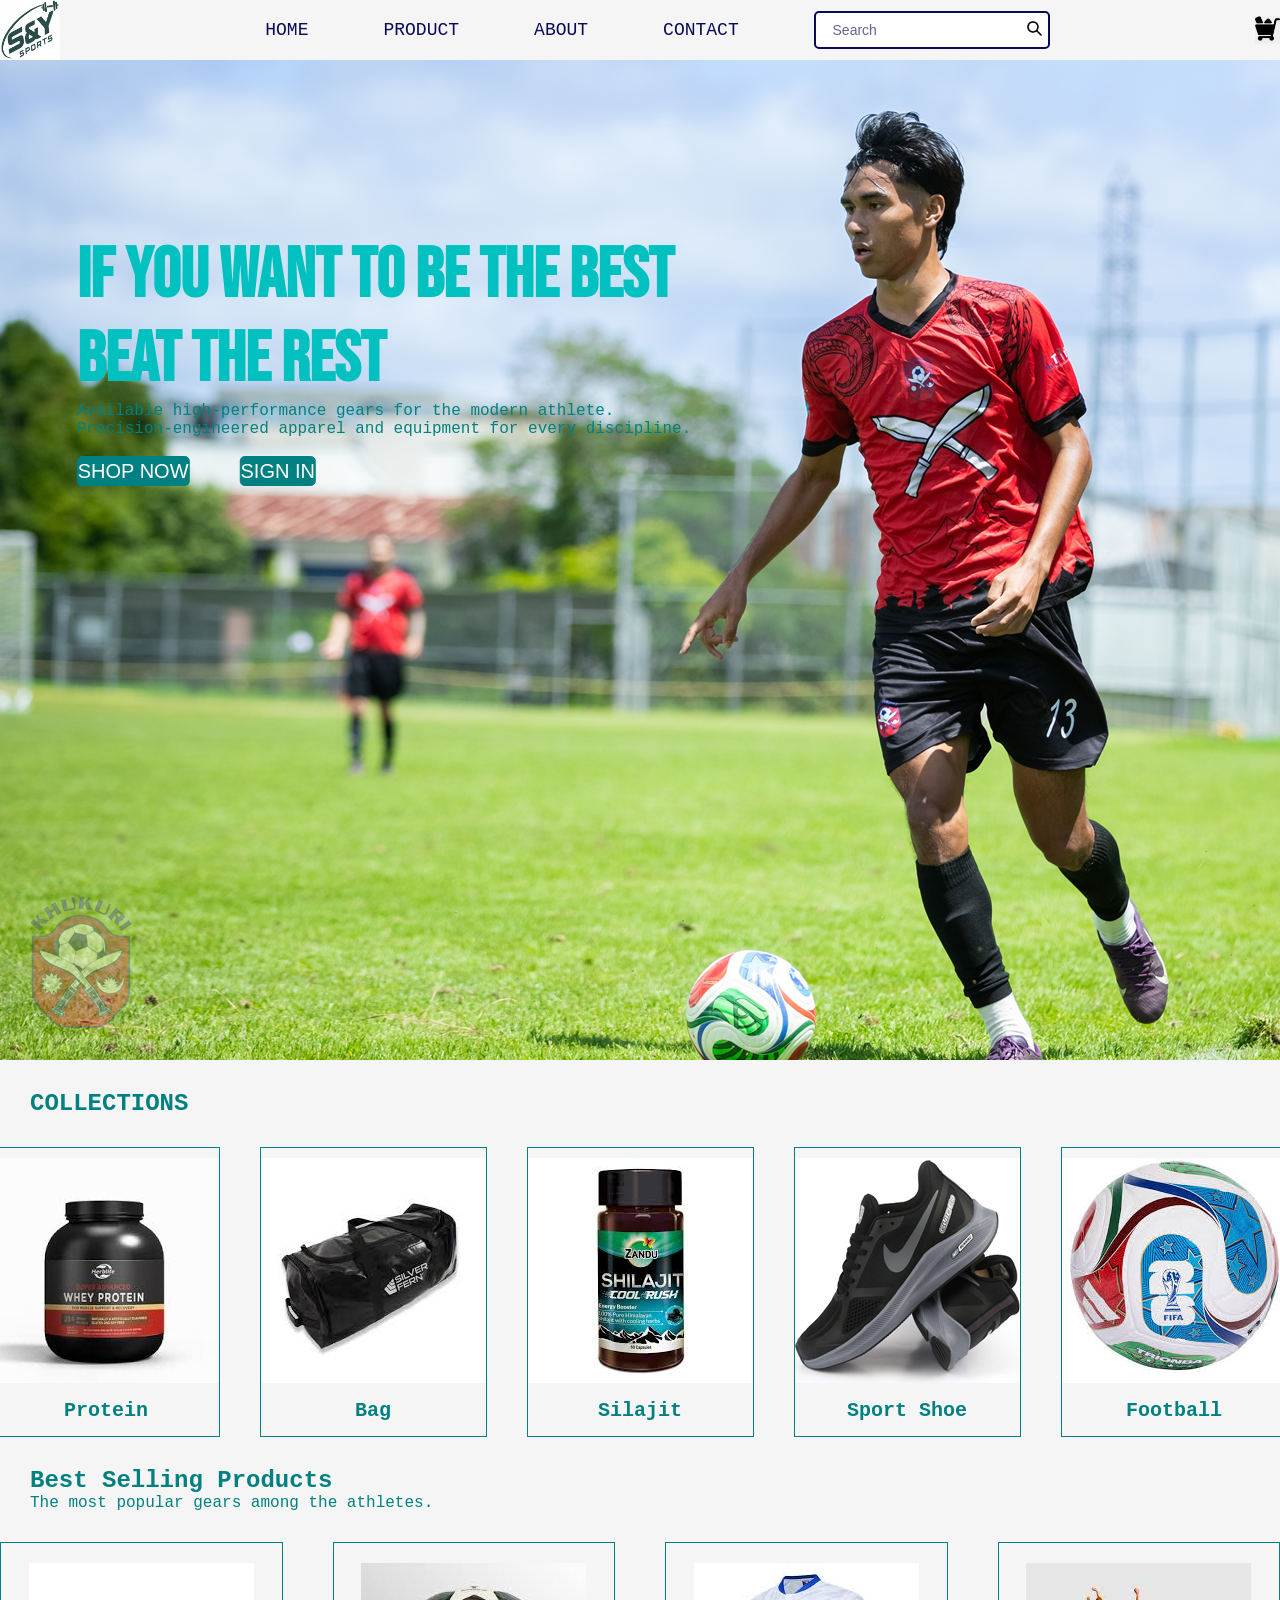
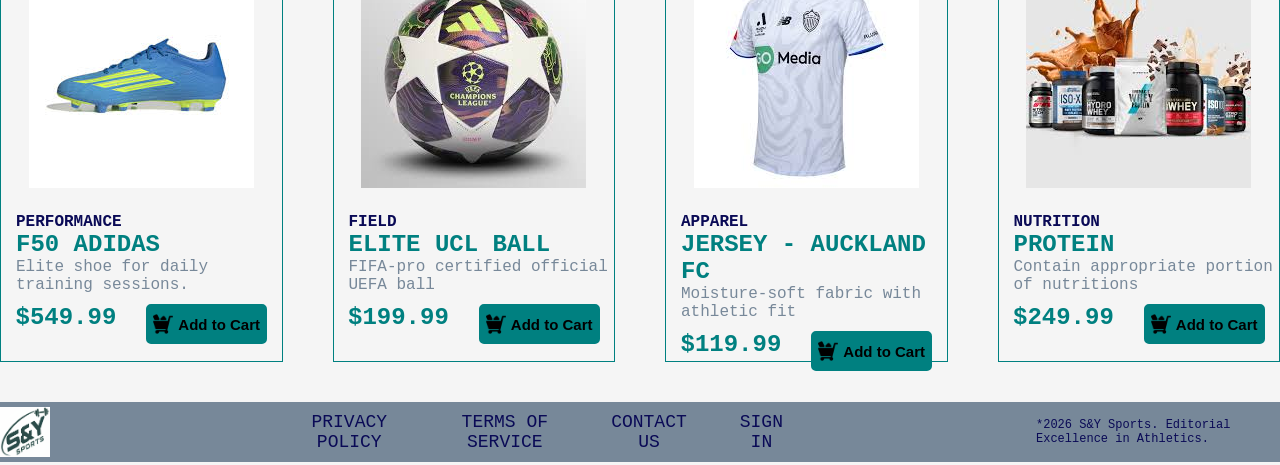
==== index.html @ 65958827 "my first commit" ====
<!DOCTYPE html>
<html lang="en">
<head>
    <meta charset="UTF-8">
    <meta name="viewport" content="width=device-width, initial-scale=1.0">
    <link rel="preconnect" href="https://fonts.googleapis.com">
    <link rel="preconnect" href="https://fonts.gstatic.com" crossorigin>
    <link href="https://fonts.googleapis.com/css2?family=Bebas+Neue&display=swap" rel="stylesheet">
    <link href="https://fonts.googleapis.com/css2?family=Bebas+Neue&family=Roboto:ital,wght@0,100..900;1,100..900&display=swap" rel="stylesheet">
    <title>Document</title>
    <link rel="stylesheet" href="./css/styles.css">
    <link rel="stylesheet" href="./">
</head>
<body>
    <section class="header">

        <img src="./img/logo.png" class="logo">
        
        <a href="./index.html"> HOME </a>
        <a href="#bestselling"> PRODUCT </a>
        <a href="./about.html"> ABOUT </a>
        <a href="./contact.html"> CONTACT </a>

        <div class="search">
            <input type="text" placeholder="  Search  ">
                <button type="submit">
                    <img src="./img/search.png" alt="Search">
                </button>
        </div>

        <button class="cart">
            <img src="./img/cart.png"> 
        </button>
    </section>

   <section class="container">
      <div class="background">
        <div class="content">
                <span>
                IF YOU WANT TO BE THE BEST<br>
                BEAT THE REST
                </span>
             <p>
                Available high-performance gears for the modern athlete. <br>
                Precision-engineered apparel and equipment for every discipline. <br><br>
            </p>
            <div class="btn2">
            <button class="shop">
                <a href="#bestselling">SHOP NOW</a>
            </button>

            <button class="shop">
                <a href="./sign-in.html">SIGN IN</a>
            </button>
            </div>
        </div>
      </div>
   </section>

     <div class="sub-head">
        <h2>
            COLLECTIONS
        </h2>
     </div>

   <section class="collection">
     <div class="box">
        <img src="./img/creatine.jpg">
        <p>Protein</p>
     </div>

    <div class="box">
        <img src="./img/bag.jpg">
        <p>Bag</p>
     </div>

      <div class="box">
        <img src="./img/silajit.jpg">
        <p>Silajit</p>
     </div>

     <div class="box">
        <img src="./img/shoe.png">
        <p>Sport Shoe</p>
     </div>

      <div class="box">
        <img src="./img/football.jpg">
        <p>Football</p>
     </div>
   </section>

     <div class="sub-head">
        <h2>
            Best Selling Products
        </h2>
        <p>
            The most popular gears among the athletes.
        </p>
     </div>
     
     <section id="bestselling" class="bestselling">
        <div class="box1">
            <img src="./img/fshoe.jpg">
            <h4>PERFORMANCE</h4>
            <h2>F50 ADIDAS</h2>
            <p>Elite shoe for daily training sessions.</p>

            <div class="mini-flex">

            <div class="mini">
            <h1>$549.99</h1>
            </div>

            <div class="mini">
            <button class="btn"> 
                <img src="./img/cart.png"> 
                <span>Add to Cart</span>
            </button>
            </div>

            </div>
        </div>

        <div class="box1">
            <img src="./img/football2.jpg">
            <h4>FIELD</h4>
            <h2>ELITE UCL BALL</h2>
            <p>FIFA-pro certified official UEFA ball</p>

            <div class="mini-flex">

            <div class="mini">
            <h1>$199.99</h1>
            </div>

            <div class="mini">
            <button class="btn"> 
                <img src="./img/cart.png"> 
                <span>Add to Cart</span>
            </button>
            </div>

            </div>
        </div>

        <div class="box1">
            <img src="./img/jersey2.jpg">
            <h4>APPAREL</h4>
            <h2>JERSEY - AUCKLAND FC</h2>
            <p>Moisture-soft fabric with athletic fit</p>

            <div class="mini-flex">

            <div class="mini">
            <h1>$119.99</h1>
            </div>

            <div class="mini">
            <button class="btn"> 
                <img src="./img/cart.png"> 
                <span>Add to Cart</span>
            </button>
            </div>

            </div>
        </div>

        <div class="box1">
            <img src="./img/suppliment.jpg">
            <h4>NUTRITION</h4>
            <h2>PROTEIN</h2>
            <p>Contain appropriate portion of nutritions</p>

            <div class="mini-flex">

            <div class="mini">
            <h1>$249.99</h1>
            </div>

            <div class="mini">
            <button class="btn"> 
                <img src="./img/cart.png"> 
                <span>Add to Cart</span>
            </button>
            </div>

            </div>
        </div>

    </section>

<div class="footer">
    <img src="./img/logo.png">

    <a href="">PRIVACY POLICY</a>
    <a href="">TERMS OF SERVICE</a>
    <a href="./contact.html">CONTACT US</a>
    <a href="./sign-in.html">SIGN IN</a>

    <P>*2026 S&Y Sports. Editorial Excellence in Athletics.</P>
</div>

</body>
</html>
---- css/styles.css ----
/* global */
* {
    margin: 0;
    padding: 0;
    box-sizing: border-box;
    scroll-behavior: smooth;
}

/* Whole body*/
body{
    font-family: monospace, "Roboto", sans-serif;
    background-color: whitesmoke;
}

/* Header */
.header{
    display: flex;
    justify-content: center;
    align-items: center;
    gap: 75px;

    height: 60px;
    cursor: pointer;

    background-color: whitesmoke;

   /* position: fixed;
    left: 0;
    top: 0;
    width: 100%;*/
}

.header a {
    text-decoration: none;
    font-size: 18px;
    color: rgb(10, 10, 86);
}

.header a:hover {
    transform: translateY(-4px) scale(1.05);
    transition: transform 0.3s;
    background-color: teal;
    color: white;
    border-radius: 5px;
}

/* Search Bar of the header */
.search {
    display: flex;
    align-items: center;
    gap: 5px;
    background-color: white;
    border-radius: 5px;
    padding: 1px 1px;
    border: 2px solid rgb(10, 10, 86);
}

.search input {
    border: none;
    outline: none;
    padding: 8px;
    font-size: 14px;
    width: 200px;
    background-color: transparent;
    color: rgb(10, 10, 86);
}

.search input::placeholder {
    color: rgb(100, 100, 150);
}

.search button {
    border: none;
    background-color: transparent;
    cursor: pointer;
    padding: 5px;

    img{
        max-height: 15px;
    }
}

.header .cart{
    margin-left: auto;
    border: none;

    img{
        max-height: 25px;
    }
}


.header .logo{
    margin-right: auto;
    max-height: 60px;
}

/* container-box */
.container{
    
    max-height: 1200;
    margin: 0;
    padding: 0px;
}

/*background-image*/
.background{
    background-image: url("../img/bg.png");
    min-height: 1000px;
    background-size: cover;
    background-repeat: no-repeat;
}

/* position of p, h1 and shop */
.content {
    position: absolute;

    top: 40%;
    left: 30%;

    transform: translate(-50%, -50%);
    color: teal;
}

.content span{
    font-family: "Bebas Neue", sans-serif, monospace;
   /* color: rgb(11, 119, 119); */
    filter:brightness(1.5);
    font-size: 70px;
    font-weight: bold;
    max-width: 50%;
}
.content p{
   /*  color: rgb(11, 119, 119); */
}
.btn2{
    display: flex;
    justify-content: left;
    gap: 50px;
}
.shop{
     background-color: teal;
     border: 1px solid teal;
     border-radius: 5px;

     height: 30px;
     width: auto;
}


.shop:hover{
    transform: translateY(-4px) scale(1.05);
    background-color: teal;
    transition: transform 0.3s;
}

.shop a {
     text-decoration: none;
     font-size: 20px;
     color: white;
}

/* Sub-headings*/
.sub-head{
    color: teal;
    margin: 30px;
}

/* flex for collection */

.collection {
    display: flex;
    justify-content: center;
    flex-direction: row;
    gap: 40px;
    background-color: whitesmoke;
}
.collection .box{
    height: 290px;
    width: 250px;
    font-size: 20px;
    color: teal;
    text-align: center;
    border: solid 1px teal;

    img{
        margin-top: 10px;
    }

    img:hover{
        transform: translateY(-4px) scale(1.05);
        transition: transform 0.3s;
    }

    p{
        font-size: 20px;
        font-weight: bold;
        margin: 10px;
    }
}

/* Flex for best selling products*/

.bestselling {
    display: flex;
    justify-content: center;
    flex-direction: row;
    gap: 50px;
    background-color: whitesmoke;
}

.bestselling .box1{
  /*  border: solid, white, 7px; */
    height: 420px;
    width: 320px;
    text-align: center;
    border: solid 1px teal;
}

   .bestselling img{
    margin: 20px;
   }
   
   .bestselling img:hover{
    transform: translateY(-4px) scale(1.05);
    transition: transform 0.3s;
   }

   .bestselling h4{
        color: #0a0a56;
        text-align: left;
        margin-left: 15px;
    }
    .bestselling h2{
        color: #008080;
        text-align: left;
        margin-left: 15px;
    }
    .bestselling p{
        color: lightslategray;
        text-align: left;
        margin-left: 15px;
    }

    /* flex for mini-box (cart and $)*/
    .mini-flex{
        display: inline-flex;
        justify-content: center;
        flex-direction: row;
        gap: 30px;
        margin: 10px;
    }
    .mini h1{
    color: teal;
    }

    .mini .btn{
        display: inline-flex;
        align-items: center;

        width: auto;
        height: 40px;

        border: teal 2px solid;
        border-radius: 5px;

        background-color: teal;
        cursor: pointer;
    }

    .mini .btn:hover{
        transform: translateY(-4px) scale(1.05);
        background-color: teal;
    }

    .mini .btn img{
        height: 20px;
        width: 20px;
        display: block;
        margin: 5px;
    }
    .mini .btn span{
        color: black;
        font-size: 15px;
        font-weight: bold;
        white-space: nowrap;
        margin-right: 5px;
    }

   /* footer section*/
   .footer{
    display: flex;
    justify-content: center;
    align-items: center;

    gap: 50px;
    height: 60px;

    margin-top: 40px;
    cursor: pointer;
    background-color: #778899;

   /* position: fixed;
    left: 0;
    bottom: 0;
    }*/

   }
    
    .footer img{
        height: 50px;
        width: 50px;
        margin-right: 200px;
    }
    .footer a{
        text-decoration: none;
        color: #0a0a56;
        font-size: 18px;
        text-align: center;
    }
    .footer a:hover{
        color: white;
        background-color: teal;
        transform: translateY(-4px) scale(1.05);
        transition: transform 0.3s;
        border-radius: 5px;
    }
    .footer p{
        color:#0a0a56;
        font-size: 12px;
        margin-left: 200px;
    }
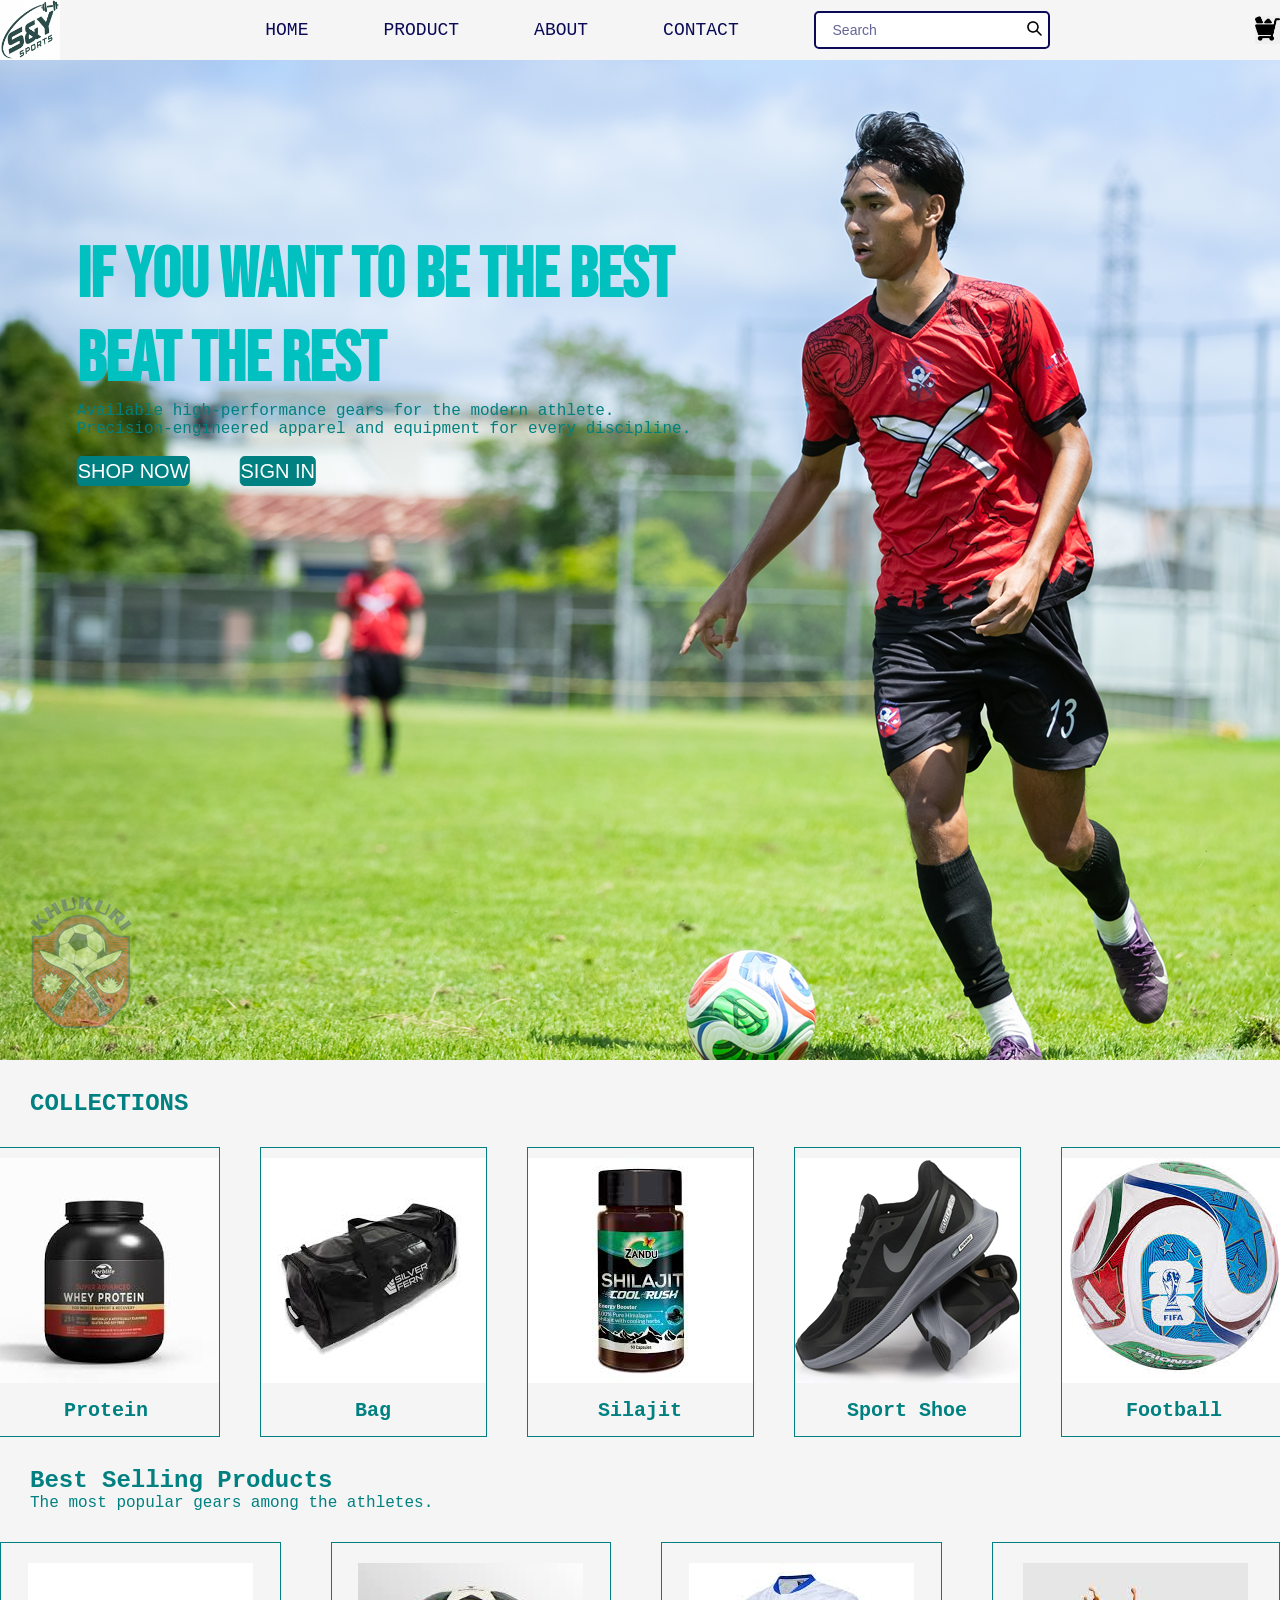
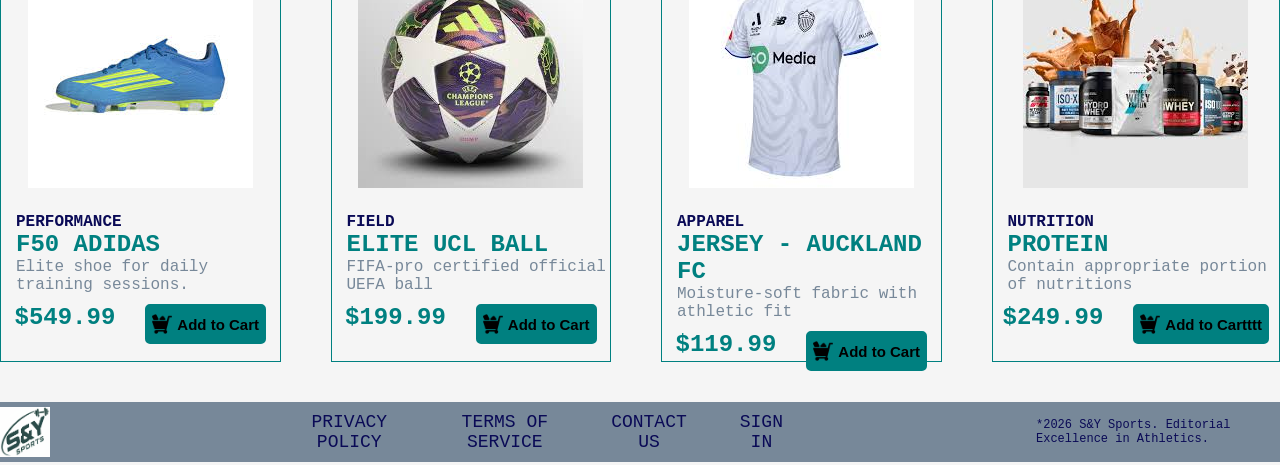
==== commit e5b66e86: "my second commit" ====
--- a/index.html
+++ b/index.html
@@ -182,7 +182,7 @@
             <div class="mini">
             <button class="btn"> 
                 <img src="./img/cart.png"> 
-                <span>Add to Cart</span>
+                <span>Add to Cartttt</span>
             </button>
             </div>
 
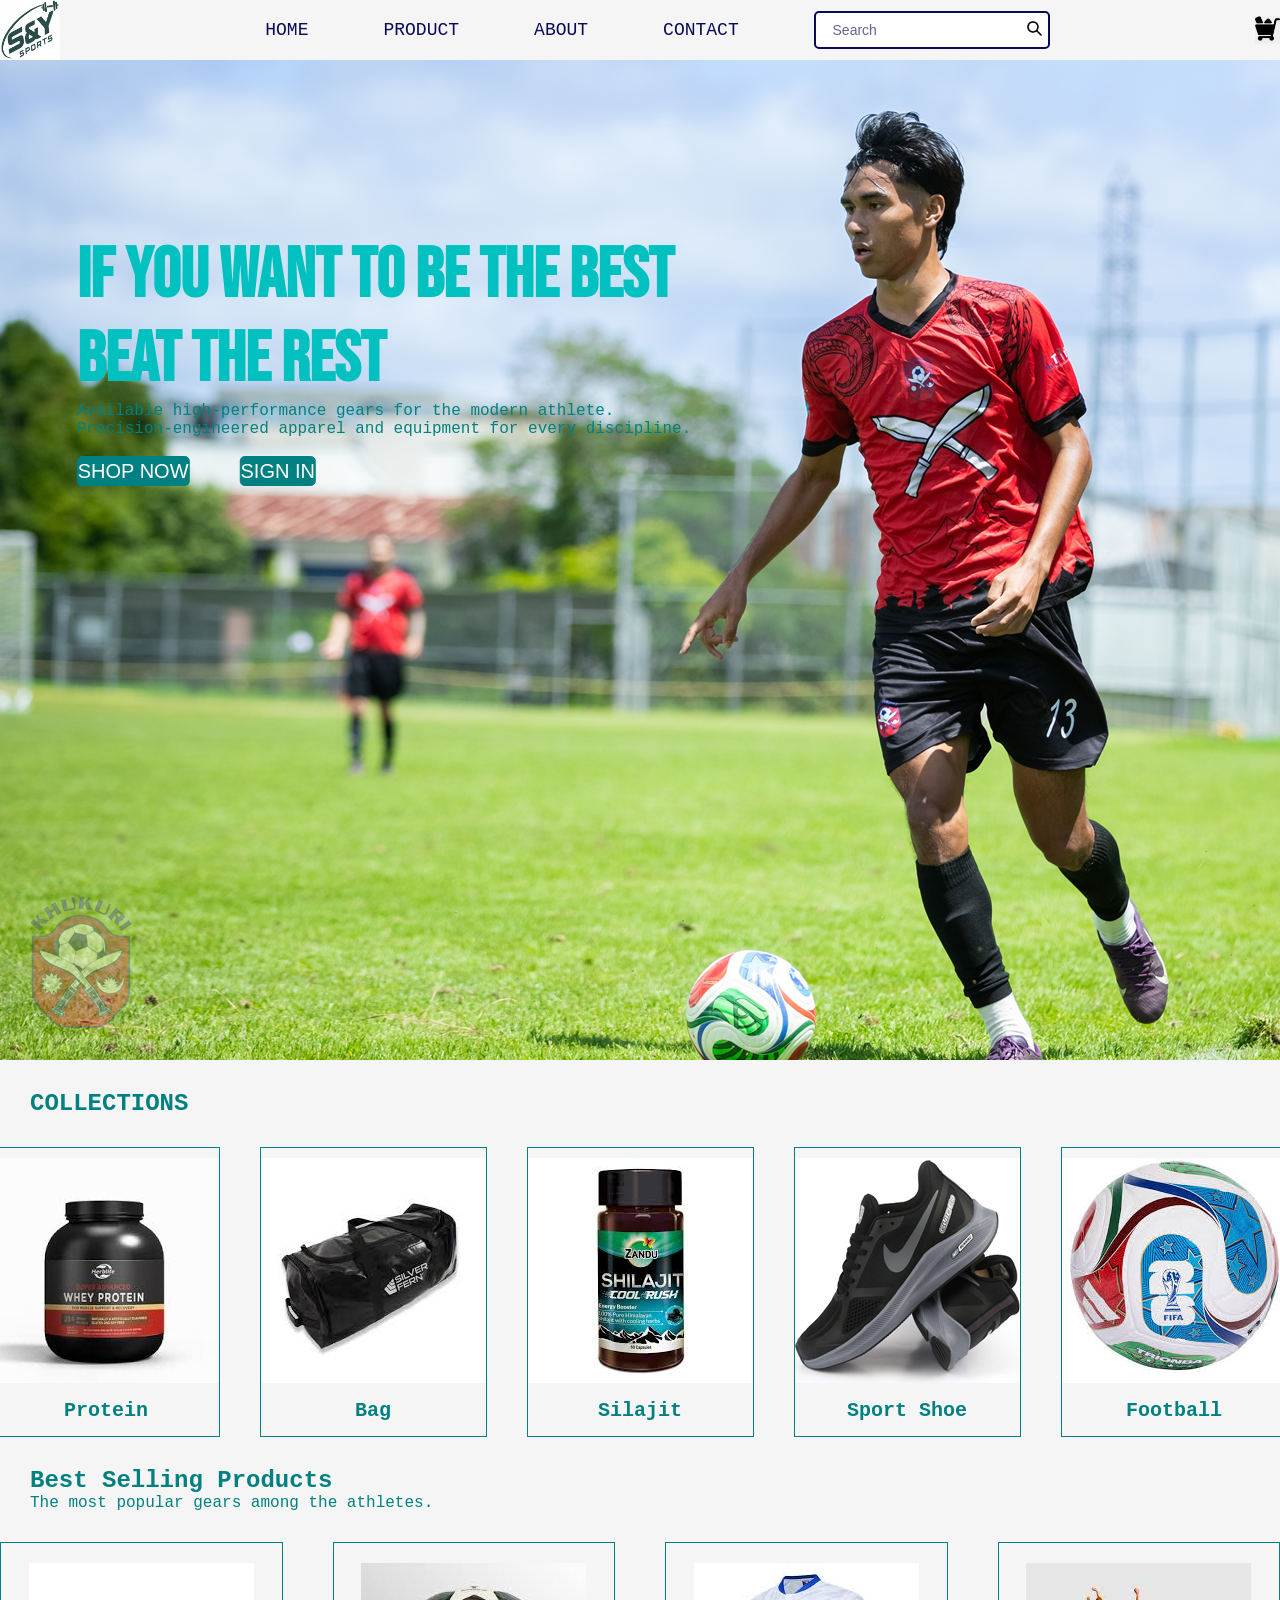
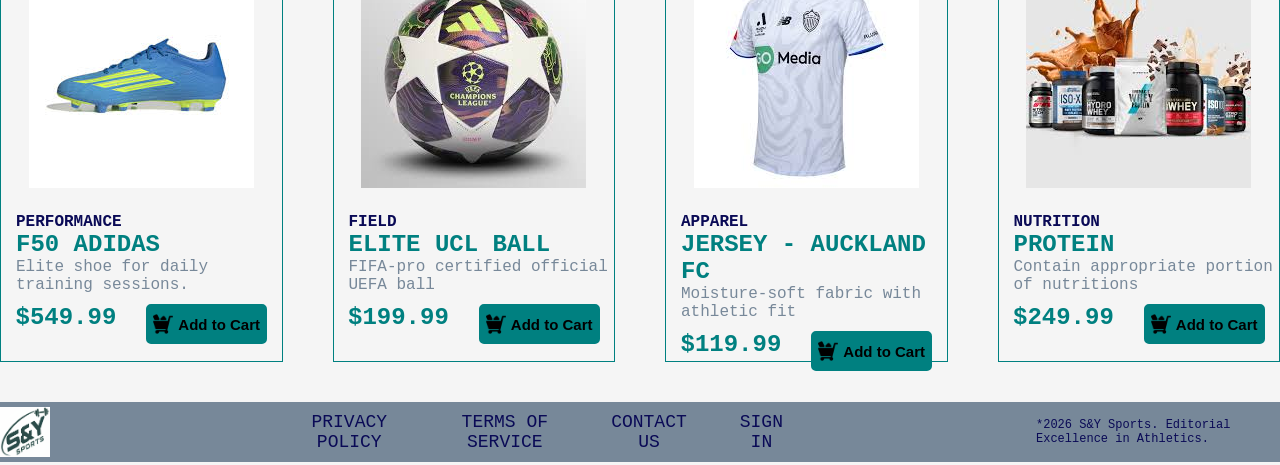
==== commit c5698a91: "typo fix - we removed rrr from the cart." ====
--- a/index.html
+++ b/index.html
@@ -182,7 +182,7 @@
             <div class="mini">
             <button class="btn"> 
                 <img src="./img/cart.png"> 
-                <span>Add to Cartttt</span>
+                <span>Add to Cart</span>
             </button>
             </div>
 
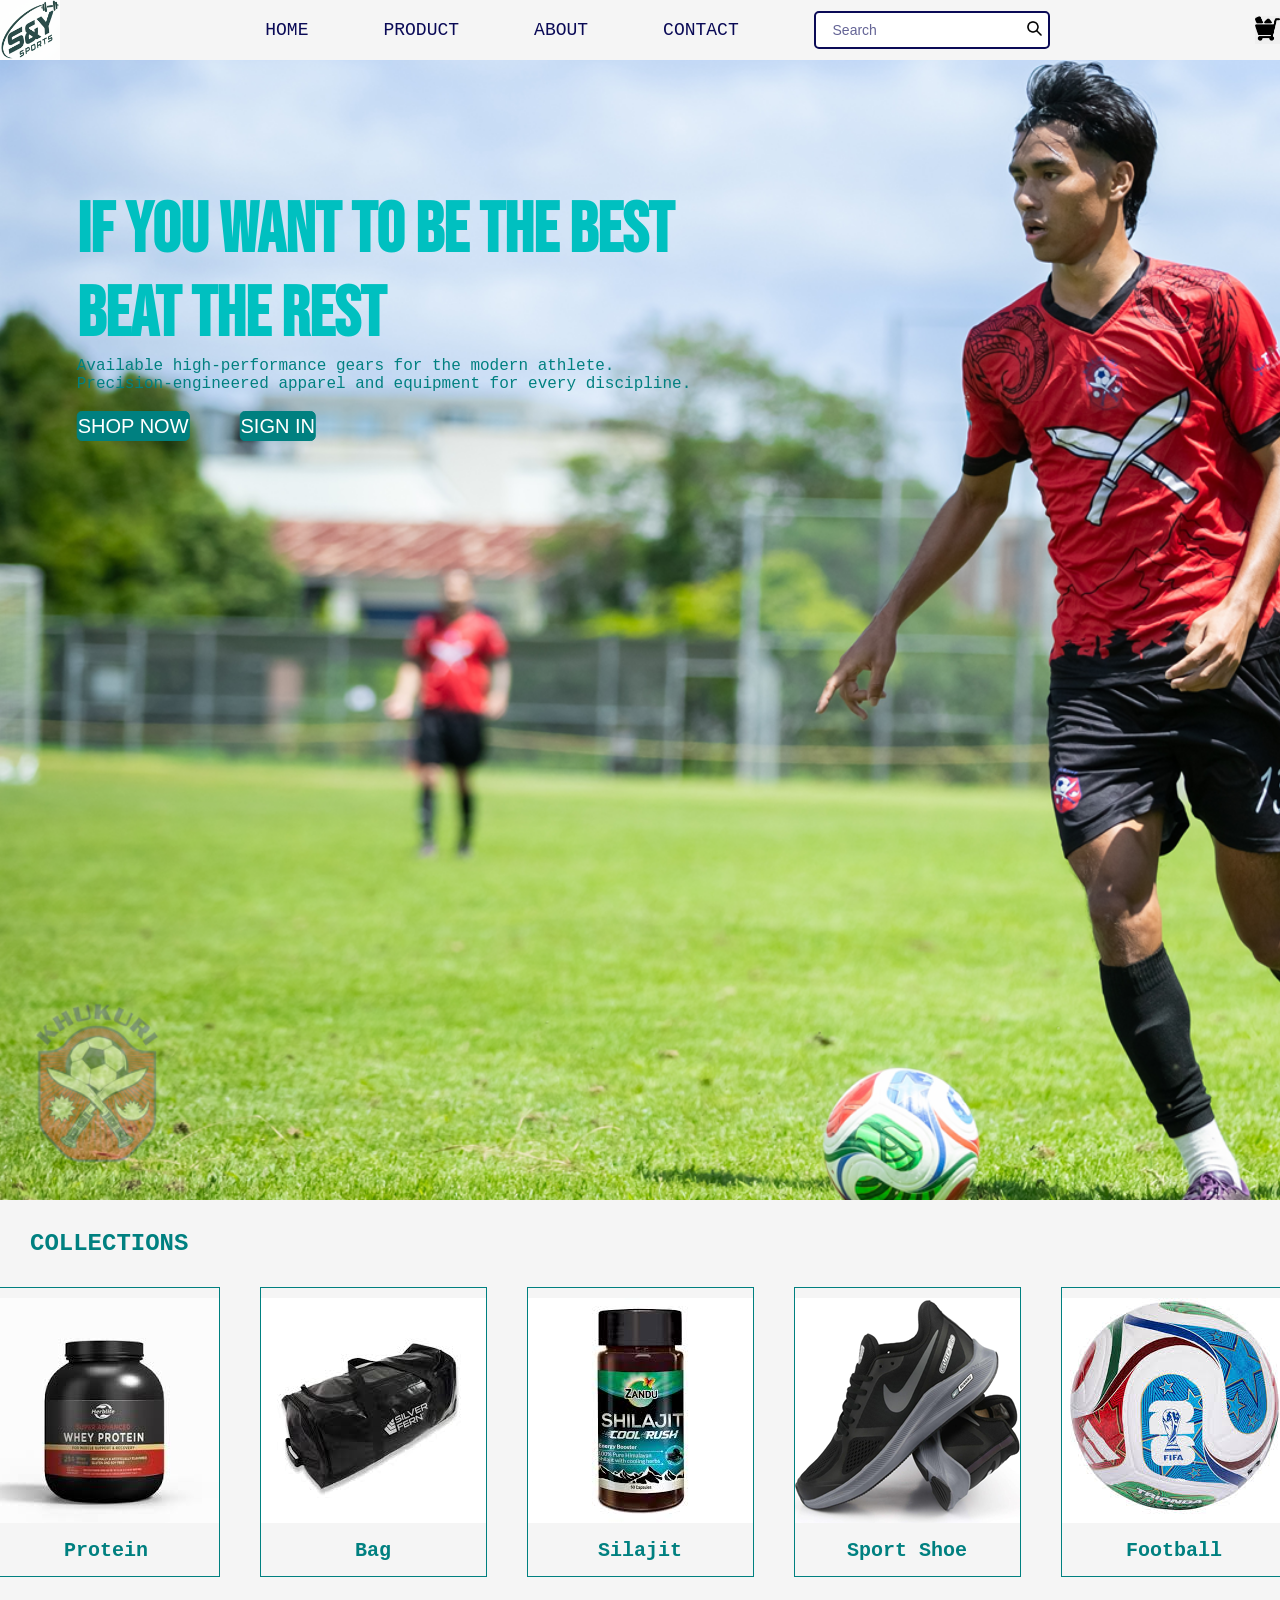
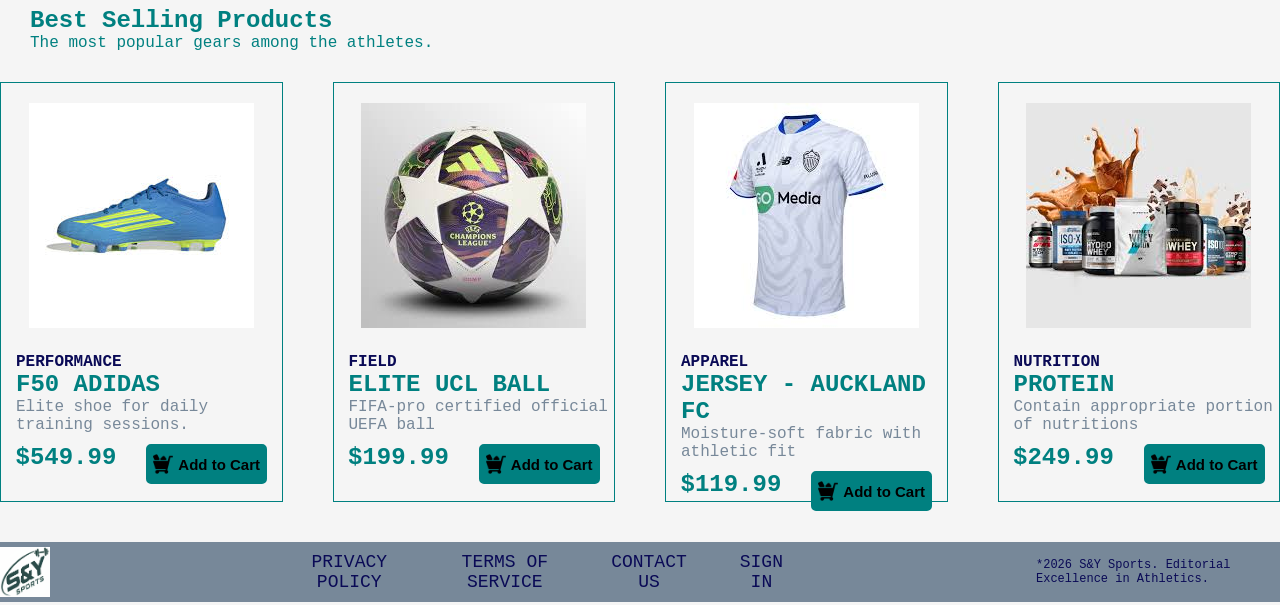
==== commit 40f0a61d: "deep link product to about and contact page" ====
--- a/index.html
+++ b/index.html
@@ -18,7 +18,7 @@
         <img src="./img/logo.png" class="logo">
         
         <a href="./index.html"> HOME </a>
-        <a href="#bestselling"> PRODUCT </a>
+        <a href="./index.html#bestselling"> PRODUCT </a>
         <a href="./about.html"> ABOUT </a>
         <a href="./contact.html"> CONTACT </a>
 
--- a/css/styles.css
+++ b/css/styles.css
@@ -7,13 +7,13 @@
 }
 
 /* Whole body*/
-body{
+body {
     font-family: monospace, "Roboto", sans-serif;
     background-color: whitesmoke;
 }
 
 /* Header */
-.header{
+.header {
     display: flex;
     justify-content: center;
     align-items: center;
@@ -24,10 +24,11 @@
 
     background-color: whitesmoke;
 
-   /* position: fixed;
+    position: fixed;
     left: 0;
     top: 0;
-    width: 100%;*/
+    width: 100%;
+    z-index: 20;
 }
 
 .header a {
@@ -75,38 +76,38 @@
     cursor: pointer;
     padding: 5px;
 
-    img{
+    img {
         max-height: 15px;
     }
 }
 
-.header .cart{
+.header .cart {
     margin-left: auto;
     border: none;
 
-    img{
+    img {
         max-height: 25px;
     }
 }
 
 
-.header .logo{
+.header .logo {
     margin-right: auto;
     max-height: 60px;
 }
 
 /* container-box */
-.container{
-    
+.container {
+
     max-height: 1200;
     margin: 0;
     padding: 0px;
 }
 
 /*background-image*/
-.background{
+.background {
     background-image: url("../img/bg.png");
-    min-height: 1000px;
+    min-height: 1200px;
     background-size: cover;
     background-repeat: no-repeat;
 }
@@ -115,53 +116,57 @@
 .content {
     position: absolute;
 
-    top: 40%;
+    top: 35%;
     left: 30%;
 
     transform: translate(-50%, -50%);
     color: teal;
-}
-
-.content span{
+    z-index: 10;
+}
+
+.content span {
     font-family: "Bebas Neue", sans-serif, monospace;
-   /* color: rgb(11, 119, 119); */
-    filter:brightness(1.5);
+    /* color: rgb(11, 119, 119); */
+    filter: brightness(1.5);
     font-size: 70px;
     font-weight: bold;
     max-width: 50%;
 }
-.content p{
-   /*  color: rgb(11, 119, 119); */
-}
-.btn2{
+
+/* .content p{
+    color: rgb(11, 119, 119); 
+} */
+
+.btn2 {
     display: flex;
     justify-content: left;
     gap: 50px;
 }
-.shop{
-     background-color: teal;
-     border: 1px solid teal;
-     border-radius: 5px;
-
-     height: 30px;
-     width: auto;
-}
-
-
-.shop:hover{
+
+.shop {
+    background-color: teal;
+    border: 1px solid teal;
+    border-radius: 5px;
+
+    height: 30px;
+    width: auto;
+}
+
+
+.shop:hover {
     transform: translateY(-4px) scale(1.05);
     background-color: teal;
     transition: transform 0.3s;
 }
 
 .shop a {
-     text-decoration: none;
-     font-size: 20px;
-     color: white;
+    text-decoration: none;
+    font-size: 20px;
+    color: white;
 }
 
 /* Sub-headings*/
-.sub-head{
+.sub-head {
     color: teal;
     margin: 30px;
 }
@@ -175,7 +180,8 @@
     gap: 40px;
     background-color: whitesmoke;
 }
-.collection .box{
+
+.collection .box {
     height: 290px;
     width: 250px;
     font-size: 20px;
@@ -183,16 +189,16 @@
     text-align: center;
     border: solid 1px teal;
 
-    img{
+    img {
         margin-top: 10px;
     }
 
-    img:hover{
+    img:hover {
         transform: translateY(-4px) scale(1.05);
         transition: transform 0.3s;
     }
 
-    p{
+    p {
         font-size: 20px;
         font-weight: bold;
         margin: 10px;
@@ -209,86 +215,90 @@
     background-color: whitesmoke;
 }
 
-.bestselling .box1{
-  /*  border: solid, white, 7px; */
+.bestselling .box1 {
+    /*  border: solid, white, 7px; */
     height: 420px;
     width: 320px;
     text-align: center;
     border: solid 1px teal;
 }
 
-   .bestselling img{
+.bestselling img {
     margin: 20px;
-   }
-   
-   .bestselling img:hover{
+}
+
+.bestselling img:hover {
     transform: translateY(-4px) scale(1.05);
     transition: transform 0.3s;
-   }
-
-   .bestselling h4{
-        color: #0a0a56;
-        text-align: left;
-        margin-left: 15px;
-    }
-    .bestselling h2{
-        color: #008080;
-        text-align: left;
-        margin-left: 15px;
-    }
-    .bestselling p{
-        color: lightslategray;
-        text-align: left;
-        margin-left: 15px;
-    }
-
-    /* flex for mini-box (cart and $)*/
-    .mini-flex{
-        display: inline-flex;
-        justify-content: center;
-        flex-direction: row;
-        gap: 30px;
-        margin: 10px;
-    }
-    .mini h1{
+}
+
+.bestselling h4 {
+    color: #0a0a56;
+    text-align: left;
+    margin-left: 15px;
+}
+
+.bestselling h2 {
+    color: #008080;
+    text-align: left;
+    margin-left: 15px;
+}
+
+.bestselling p {
+    color: lightslategray;
+    text-align: left;
+    margin-left: 15px;
+}
+
+/* flex for mini-box (cart and $)*/
+.mini-flex {
+    display: inline-flex;
+    justify-content: center;
+    flex-direction: row;
+    gap: 30px;
+    margin: 10px;
+}
+
+.mini h1 {
     color: teal;
-    }
-
-    .mini .btn{
-        display: inline-flex;
-        align-items: center;
-
-        width: auto;
-        height: 40px;
-
-        border: teal 2px solid;
-        border-radius: 5px;
-
-        background-color: teal;
-        cursor: pointer;
-    }
-
-    .mini .btn:hover{
-        transform: translateY(-4px) scale(1.05);
-        background-color: teal;
-    }
-
-    .mini .btn img{
-        height: 20px;
-        width: 20px;
-        display: block;
-        margin: 5px;
-    }
-    .mini .btn span{
-        color: black;
-        font-size: 15px;
-        font-weight: bold;
-        white-space: nowrap;
-        margin-right: 5px;
-    }
-
-   /* footer section*/
-   .footer{
+}
+
+.mini .btn {
+    display: inline-flex;
+    align-items: center;
+
+    width: auto;
+    height: 40px;
+
+    border: teal 2px solid;
+    border-radius: 5px;
+
+    background-color: teal;
+    cursor: pointer;
+}
+
+.mini .btn:hover {
+    transform: translateY(-4px) scale(1.05);
+    background-color: teal;
+}
+
+.mini .btn img {
+    height: 20px;
+    width: 20px;
+    display: block;
+    margin: 5px;
+}
+
+.mini .btn span {
+    color: black;
+    font-size: 15px;
+    font-weight: bold;
+    white-space: nowrap;
+    margin-right: 5px;
+}
+
+/* footer section*/
+.footer {
     display: flex;
     justify-content: center;
     align-items: center;
@@ -300,33 +310,37 @@
     cursor: pointer;
     background-color: #778899;
 
-   /* position: fixed;
+    /* position: fixed;
     left: 0;
     bottom: 0;
+    width: 100%;
     }*/
 
-   }
-    
-    .footer img{
-        height: 50px;
-        width: 50px;
-        margin-right: 200px;
-    }
-    .footer a{
-        text-decoration: none;
-        color: #0a0a56;
-        font-size: 18px;
-        text-align: center;
-    }
-    .footer a:hover{
-        color: white;
-        background-color: teal;
-        transform: translateY(-4px) scale(1.05);
-        transition: transform 0.3s;
-        border-radius: 5px;
-    }
-    .footer p{
-        color:#0a0a56;
-        font-size: 12px;
-        margin-left: 200px;
-    }+}
+
+.footer img {
+    height: 50px;
+    width: 50px;
+    margin-right: 200px;
+}
+
+.footer a {
+    text-decoration: none;
+    color: #0a0a56;
+    font-size: 18px;
+    text-align: center;
+}
+
+.footer a:hover {
+    color: white;
+    background-color: teal;
+    transform: translateY(-4px) scale(1.05);
+    transition: transform 0.3s;
+    border-radius: 5px;
+}
+
+.footer p {
+    color: #0a0a56;
+    font-size: 12px;
+    margin-left: 200px;
+}
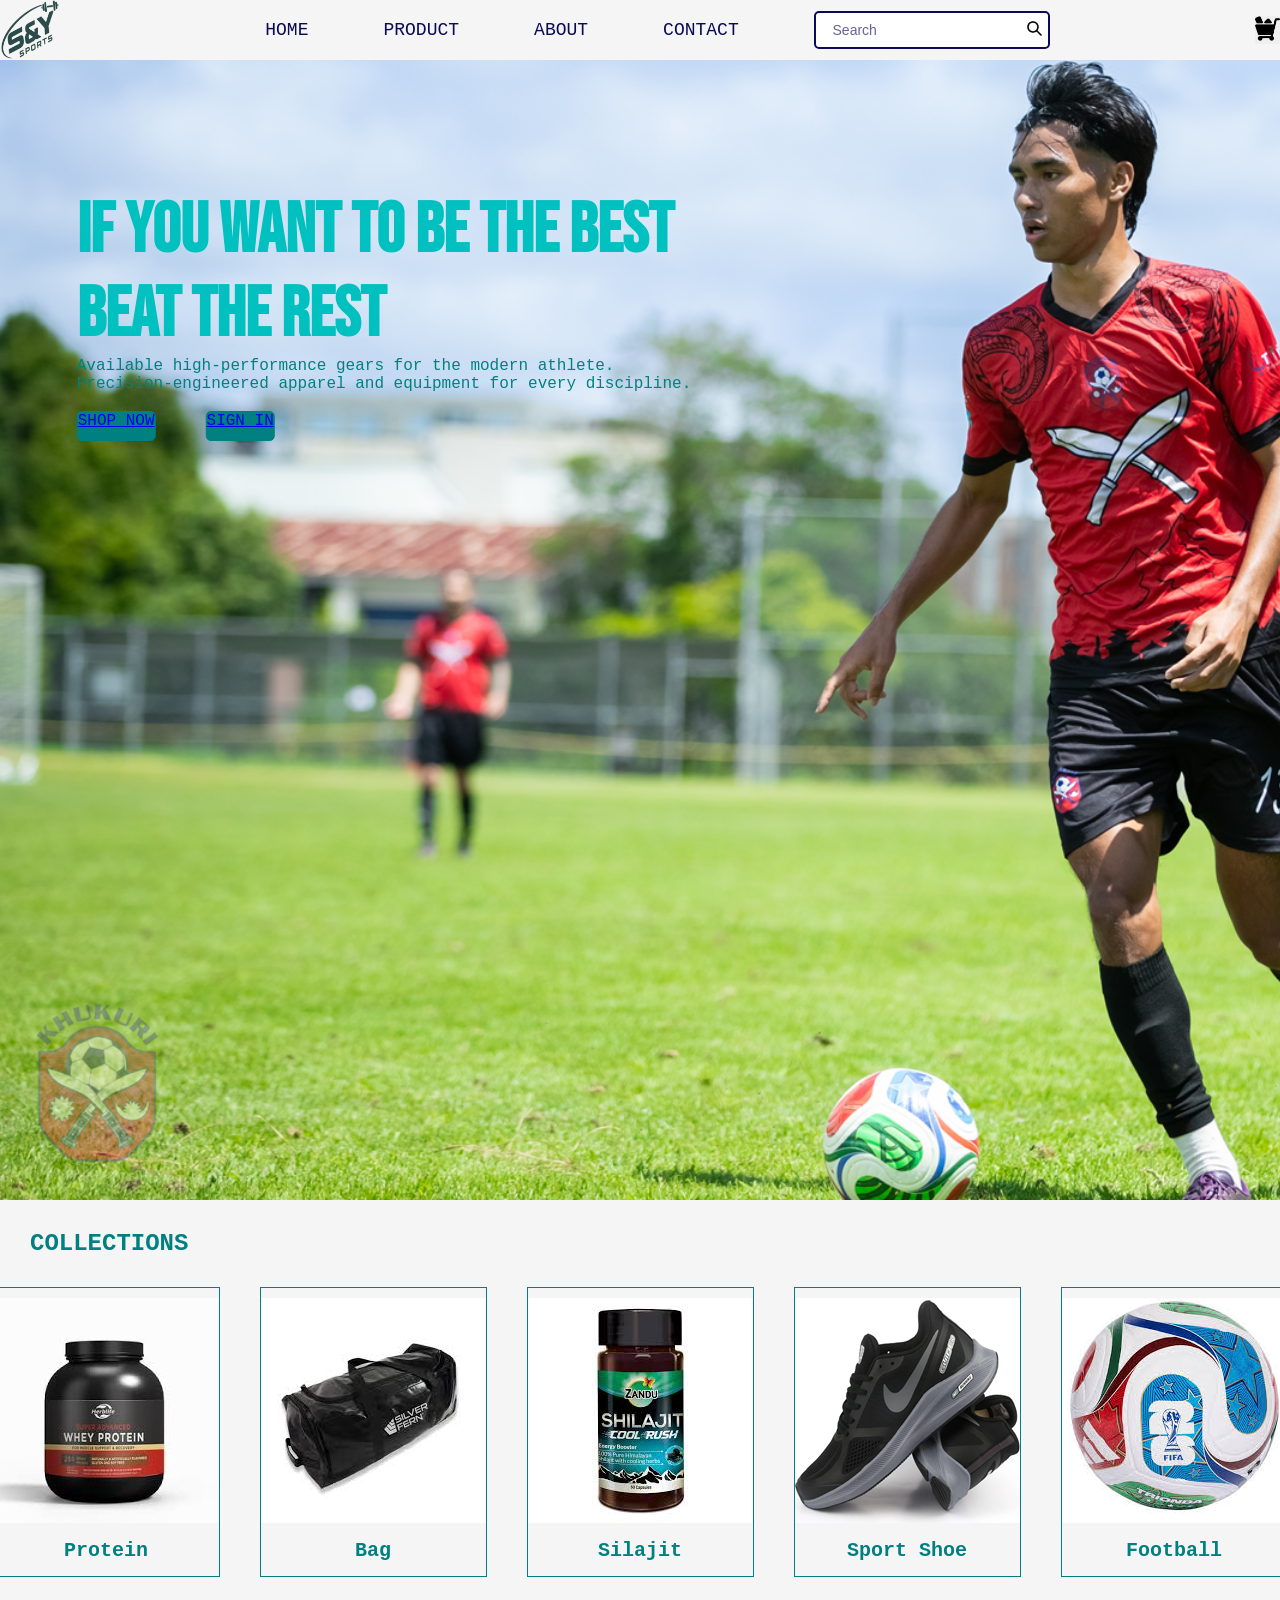
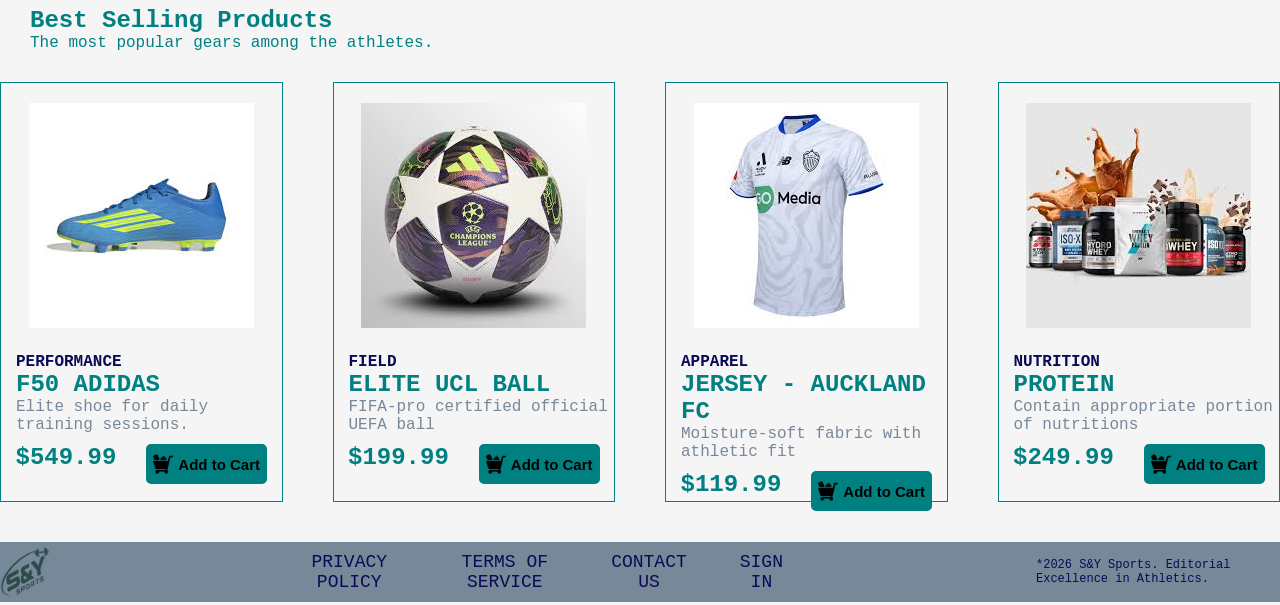
==== commit c196c455: "added alt in each images" ====
--- a/index.html
+++ b/index.html
@@ -1,22 +1,28 @@
-
 <!DOCTYPE html>
 <html lang="en">
+
 <head>
     <meta charset="UTF-8">
     <meta name="viewport" content="width=device-width, initial-scale=1.0">
     <link rel="preconnect" href="https://fonts.googleapis.com">
     <link rel="preconnect" href="https://fonts.gstatic.com" crossorigin>
     <link href="https://fonts.googleapis.com/css2?family=Bebas+Neue&display=swap" rel="stylesheet">
-    <link href="https://fonts.googleapis.com/css2?family=Bebas+Neue&family=Roboto:ital,wght@0,100..900;1,100..900&display=swap" rel="stylesheet">
+    <link
+        href="https://fonts.googleapis.com/css2?family=Bebas+Neue&family=Roboto:ital,wght@0,100..900;1,100..900&display=swap"
+        rel="stylesheet">
     <title>Document</title>
     <link rel="stylesheet" href="./css/styles.css">
     <link rel="stylesheet" href="./">
 </head>
+
 <body>
+
+    <script src="script.js"> </script>
+
     <section class="header">
 
-        <img src="./img/logo.png" class="logo">
-        
+        <img src="./img/logo.png" class="logo" alt="SY Sports logo">
+
         <a href="./index.html"> HOME </a>
         <a href="./index.html#bestselling"> PRODUCT </a>
         <a href="./about.html"> ABOUT </a>
@@ -24,183 +30,198 @@
 
         <div class="search">
             <input type="text" placeholder="  Search  ">
-                <button type="submit">
-                    <img src="./img/search.png" alt="Search">
-                </button>
-        </div>
-
-        <button class="cart">
-            <img src="./img/cart.png"> 
+            <button type="submit">
+                <img src="./img/search.png" alt="Search">
+            </button>
+        </div>
+
+        <button class="cart-wrapper" onclick="toggleCart()">
+            <img src="./img/cart.png" alt="cart " class="cart">
         </button>
-    </section>
-
-   <section class="container">
-      <div class="background">
-        <div class="content">
+
+        <div id="cartModal" class="cart-modal">
+            <div class="cart-content">
+                <div class="cart-header">
+                    <h3>CART</h3>
+                    <span class="close-btn" onclick="toggleCart()">&times;</span>
+                </div>
+                <div class="cart-items">
+                    <div class="item">
+                        <span> Cart is empty </span>
+                    </div>
+                </div>
+
+                <div class="cart-footer">
+                    <button class="buy-btn">BUY</button>
+                </div>
+            </div>
+        </div>
+
+    </section>
+
+    <section class="container">
+        <div class="background">
+            <div class="content">
                 <span>
-                IF YOU WANT TO BE THE BEST<br>
-                BEAT THE REST
+                    IF YOU WANT TO BE THE BEST<br>
+                    BEAT THE REST
                 </span>
-             <p>
-                Available high-performance gears for the modern athlete. <br>
-                Precision-engineered apparel and equipment for every discipline. <br><br>
-            </p>
-            <div class="btn2">
-            <button class="shop">
-                <a href="#bestselling">SHOP NOW</a>
-            </button>
-
-            <button class="shop">
-                <a href="./sign-in.html">SIGN IN</a>
-            </button>
-            </div>
-        </div>
-      </div>
-   </section>
-
-     <div class="sub-head">
+                <p>
+                    Available high-performance gears for the modern athlete. <br>
+                    Precision-engineered apparel and equipment for every discipline. <br><br>
+                </p>
+                <div class="btn2">
+                    <a class="shop" href="#bestselling">SHOP NOW</a>
+                    <a class="shop" href="./sign-in.html">SIGN IN</a>
+                </div>
+            </div>
+        </div>
+    </section>
+
+    <div class="sub-head">
         <h2>
             COLLECTIONS
         </h2>
-     </div>
-
-   <section class="collection">
-     <div class="box">
-        <img src="./img/creatine.jpg">
-        <p>Protein</p>
-     </div>
-
-    <div class="box">
-        <img src="./img/bag.jpg">
-        <p>Bag</p>
-     </div>
-
-      <div class="box">
-        <img src="./img/silajit.jpg">
-        <p>Silajit</p>
-     </div>
-
-     <div class="box">
-        <img src="./img/shoe.png">
-        <p>Sport Shoe</p>
-     </div>
-
-      <div class="box">
-        <img src="./img/football.jpg">
-        <p>Football</p>
-     </div>
-   </section>
-
-     <div class="sub-head">
+    </div>
+
+    <section class="collection">
+        <div class="box">
+            <img src="./img/creatine.jpg" alt="Protein supplement">
+            <p>Protein</p>
+        </div>
+
+        <div class="box">
+            <img src="./img/bag.jpg" alt="Bag">
+            <p>Bag</p>
+        </div>
+
+        <div class="box">
+            <img src="./img/silajit.jpg" alt="silajit"> 
+            <p>Silajit</p>
+        </div>
+
+        <div class="box">
+            <img src="./img/shoe.png" alt="shoe">
+            <p>Sport Shoe</p>
+        </div>
+
+        <div class="box">
+            <img src="./img/football.jpg" alt="football">
+            <p>Football</p>
+        </div>
+    </section>
+
+    <div class="sub-head">
         <h2>
             Best Selling Products
         </h2>
         <p>
             The most popular gears among the athletes.
         </p>
-     </div>
-     
-     <section id="bestselling" class="bestselling">
-        <div class="box1">
-            <img src="./img/fshoe.jpg">
+    </div>
+
+    <section id="bestselling" class="bestselling">
+        <div class="box1">
+            <img src="./img/fshoe.jpg" alt="fshoe">
             <h4>PERFORMANCE</h4>
             <h2>F50 ADIDAS</h2>
             <p>Elite shoe for daily training sessions.</p>
 
             <div class="mini-flex">
 
-            <div class="mini">
-            <h1>$549.99</h1>
-            </div>
-
-            <div class="mini">
-            <button class="btn"> 
-                <img src="./img/cart.png"> 
-                <span>Add to Cart</span>
-            </button>
-            </div>
-
-            </div>
-        </div>
-
-        <div class="box1">
-            <img src="./img/football2.jpg">
+                <div class="mini">
+                    <h1>$549.99</h1>
+                </div>
+
+                <div class="mini">
+                    <button class="btn" data-id="P1" data-name="F50 ADIDAS" data-price="549.99">
+                        <img src="./img/cart.png" alt="cart">
+                        <span>Add to Cart</span>
+                    </button>
+                </div>
+
+            </div>
+        </div>
+
+        <div class="box1">
+            <img src="./img/football2.jpg" alt="football2">
             <h4>FIELD</h4>
             <h2>ELITE UCL BALL</h2>
             <p>FIFA-pro certified official UEFA ball</p>
 
             <div class="mini-flex">
 
-            <div class="mini">
-            <h1>$199.99</h1>
-            </div>
-
-            <div class="mini">
-            <button class="btn"> 
-                <img src="./img/cart.png"> 
-                <span>Add to Cart</span>
-            </button>
-            </div>
-
-            </div>
-        </div>
-
-        <div class="box1">
-            <img src="./img/jersey2.jpg">
+                <div class="mini">
+                    <h1>$199.99</h1>
+                </div>
+
+                <div class="mini">
+                    <button class="btn" data-id="P2" data-name="ELITE UCL BALL" data-price="199.99">
+                        <img src="./img/cart.png" alt="cart">
+                        <span>Add to Cart</span>
+                    </button>
+                </div>
+
+            </div>
+        </div>
+
+        <div class="box1">
+            <img src="./img/jersey2.jpg" alt="jersey">
             <h4>APPAREL</h4>
             <h2>JERSEY - AUCKLAND FC</h2>
             <p>Moisture-soft fabric with athletic fit</p>
 
             <div class="mini-flex">
 
-            <div class="mini">
-            <h1>$119.99</h1>
-            </div>
-
-            <div class="mini">
-            <button class="btn"> 
-                <img src="./img/cart.png"> 
-                <span>Add to Cart</span>
-            </button>
-            </div>
-
-            </div>
-        </div>
-
-        <div class="box1">
-            <img src="./img/suppliment.jpg">
+                <div class="mini">
+                    <h1>$119.99</h1>
+                </div>
+
+                <div class="mini">
+                    <button class="btn" data-id="P3" data-name="JERSEY - AUCKLAND FC" data-price="119.99">
+                        <img src="./img/cart.png" alt="cart">
+                        <span>Add to Cart</span>
+                    </button>
+                </div>
+
+            </div>
+        </div>
+
+        <div class="box1">
+            <img src="./img/suppliment.jpg" alt="suppliment">
             <h4>NUTRITION</h4>
             <h2>PROTEIN</h2>
             <p>Contain appropriate portion of nutritions</p>
 
             <div class="mini-flex">
 
-            <div class="mini">
-            <h1>$249.99</h1>
-            </div>
-
-            <div class="mini">
-            <button class="btn"> 
-                <img src="./img/cart.png"> 
-                <span>Add to Cart</span>
-            </button>
-            </div>
-
-            </div>
-        </div>
-
-    </section>
-
-<div class="footer">
-    <img src="./img/logo.png">
-
-    <a href="">PRIVACY POLICY</a>
-    <a href="">TERMS OF SERVICE</a>
-    <a href="./contact.html">CONTACT US</a>
-    <a href="./sign-in.html">SIGN IN</a>
-
-    <P>*2026 S&Y Sports. Editorial Excellence in Athletics.</P>
-</div>
+                <div class="mini">
+                    <h1>$249.99</h1>
+                </div>
+
+                <div class="mini">
+                    <button class="btn" data-id="P4" data-name="PROTEIN" data-price="249.99">
+                        <img src="./img/cart.png" alt="cart">
+                        <span>Add to Cart</span>
+                    </button>
+                </div>
+
+            </div>
+        </div>
+
+    </section>
+
+    <div class="footer">
+        <img src="./img/logo.png" alt="SY Sports logo">
+
+        <a href="">PRIVACY POLICY</a>
+        <a href="">TERMS OF SERVICE</a>
+        <a href="./contact.html">CONTACT US</a>
+        <a href="./sign-in.html">SIGN IN</a>
+
+        <P>*2026 S&Y Sports. Editorial Excellence in Athletics.</P>
+    </div>
 
 </body>
-</html>
+
+</html>
--- a/css/styles.css
+++ b/css/styles.css
@@ -70,6 +70,7 @@
     color: rgb(100, 100, 150);
 }
 
+/* Search button*/
 .search button {
     border: none;
     background-color: transparent;
@@ -81,14 +82,69 @@
     }
 }
 
-.header .cart {
+/* for making cart clickable used modal/pop window and javascript*/
+.cart-wrapper {
     margin-left: auto;
     border: none;
-
-    img {
+    cursor: pointer;
+
+    .cart {
         max-height: 25px;
     }
 }
+
+/* The Modal Background (Dimmer) */
+.cart-modal {
+    display: none;
+    /* Hidden until clicked */
+    position: fixed;
+    z-index: 1000;
+    left: 0;
+    top: 0;
+    width: 100%;
+    height: 100%;
+    background-color: rgba(0, 0, 0, 0.5);
+}
+
+/* The actual box in the middle */
+.cart-content {
+    background-color: white;
+    margin: 10% auto;
+    padding: 20px;
+    width: 350px;
+    border-radius: 8px;
+    box-shadow: 0 5px 15px rgba(0, 0, 0, 0.3);
+}
+
+.cart-header {
+    display: flex;
+    justify-content: space-between;
+    border-bottom: 1px solid #eee;
+    padding-bottom: 10px;
+}
+
+.close-btn {
+    cursor: pointer;
+    font-size: 24px;
+    font-weight: bold;
+}
+
+.buy-btn {
+    width: 100%;
+    background-color: #0099cc;
+    color: white;
+    border: none;
+    padding: 12px;
+    margin-top: 15px;
+    font-weight: bold;
+    cursor: pointer;
+    border-radius: 5px;
+}
+
+.buy-btn:hover {
+    background-color: teal;
+}
+
 
 
 .header .logo {
